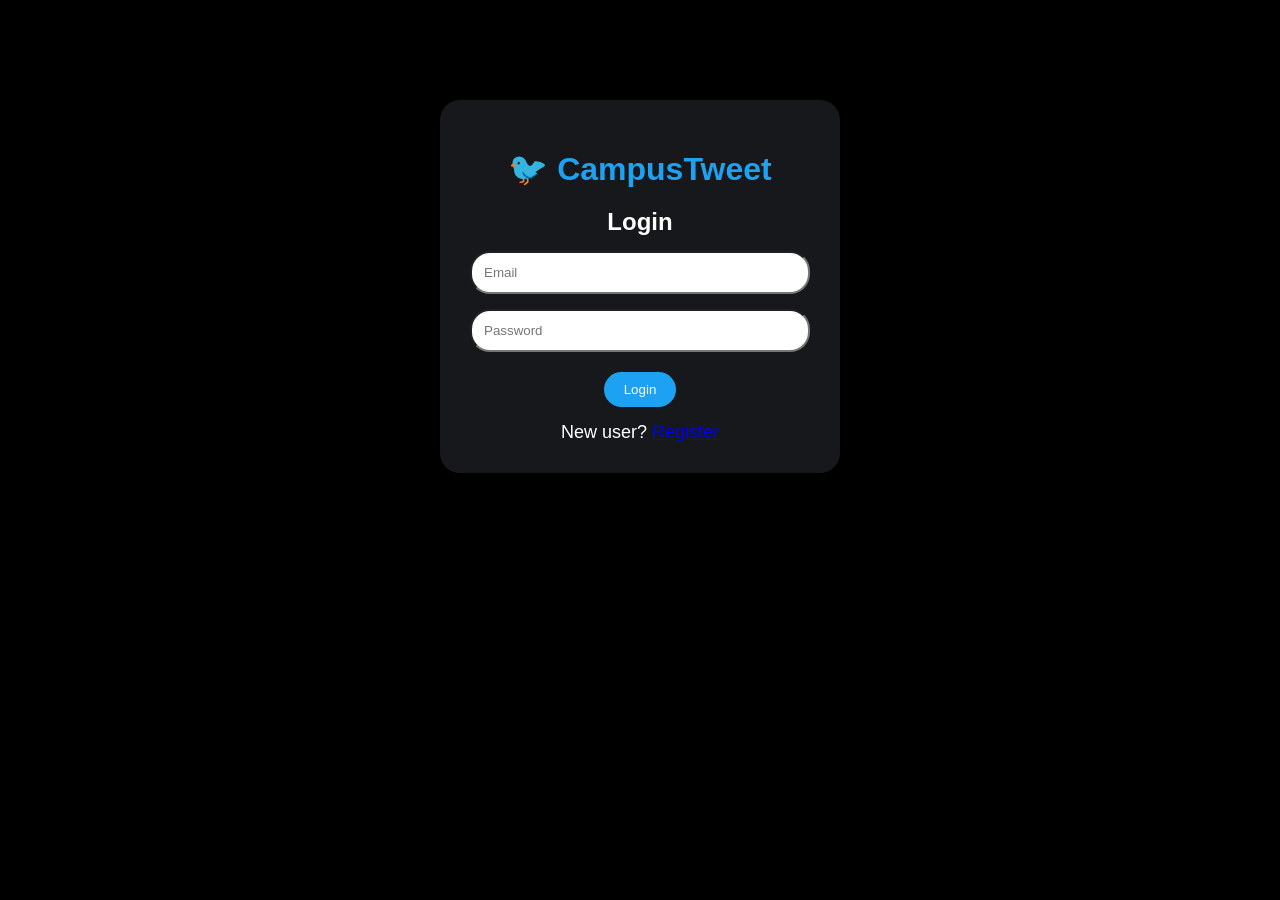
==== frontend/login.html @ b44b9b46 "Add files via upload" ====
<!DOCTYPE html>

<html>

<head>

<title>CampusTweet Login</title>

<link rel="stylesheet" href="style.css">

</head>


<body>


<div class="loginBox">


<h1>🐦 CampusTweet</h1>

<h2>Login</h2>


<input 
id="email"
placeholder="Email">


<input 
id="password"
type="password"
placeholder="Password">


<button onclick="login()">

Login

</button>


<p>

New user?

<a href="register.html">
Register
</a>

</p>


</div>



<script>


function login(){


let user={

email:
document.getElementById("email").value,


password:
document.getElementById("password").value

};



fetch(
"http://localhost:8081/api/users/login",

{

method:"POST",

headers:{
"Content-Type":"application/json"
},

body:
JSON.stringify(user)

}

)


.then(res=>res.text())


.then(data=>{


if(data==="Login Success"){


localStorage.setItem(
"user",
user.email
);


window.location="index.html";


}

else{

alert("Wrong login");

}


});


}


</script>


</body>


</html>
---- frontend/style.css ----
*{

margin:0;
padding:0;
box-sizing:border-box;
font-family:'Segoe UI',Arial;

}


body{

background:#000;
color:white;

}


h1{

color:#1DA1F2;
text-align:center;
margin:20px;

}



.box{

width:600px;

margin:auto;

background:#16181c;

padding:20px;

border-radius:20px;

}



textarea{

width:100%;

height:100px;

background:#000;

color:white;

border:1px solid #333;

border-radius:15px;

padding:15px;

font-size:18px;

outline:none;

}



button{


background:#1DA1F2;

color:white;

border:none;

padding:10px 20px;

border-radius:30px;

cursor:pointer;

margin:5px;


}



button:hover{

opacity:.8;

}




.card{


width:600px;

margin:20px auto;

background:#16181c;

padding:20px;

border-radius:20px;

border:1px solid #333;


}



.user{

display:flex;

gap:15px;

}



.avatar{

height:50px;

width:50px;

border-radius:50%;

background:#1DA1F2;

display:flex;

align-items:center;

justify-content:center;

font-size:25px;


}



h3 span{

color:gray;

font-size:14px;

}



p{

margin-top:10px;

font-size:18px;

}



.actions{

margin-top:20px;

display:flex;

justify-content:space-around;

}




.loginBox{


width:400px;

margin:100px auto;

background:#16181c;

padding:30px;

border-radius:20px;

text-align:center;

}



.loginBox input{

display:block;

width:100%;

padding:12px;

margin:15px 0;

border-radius:20px;


}
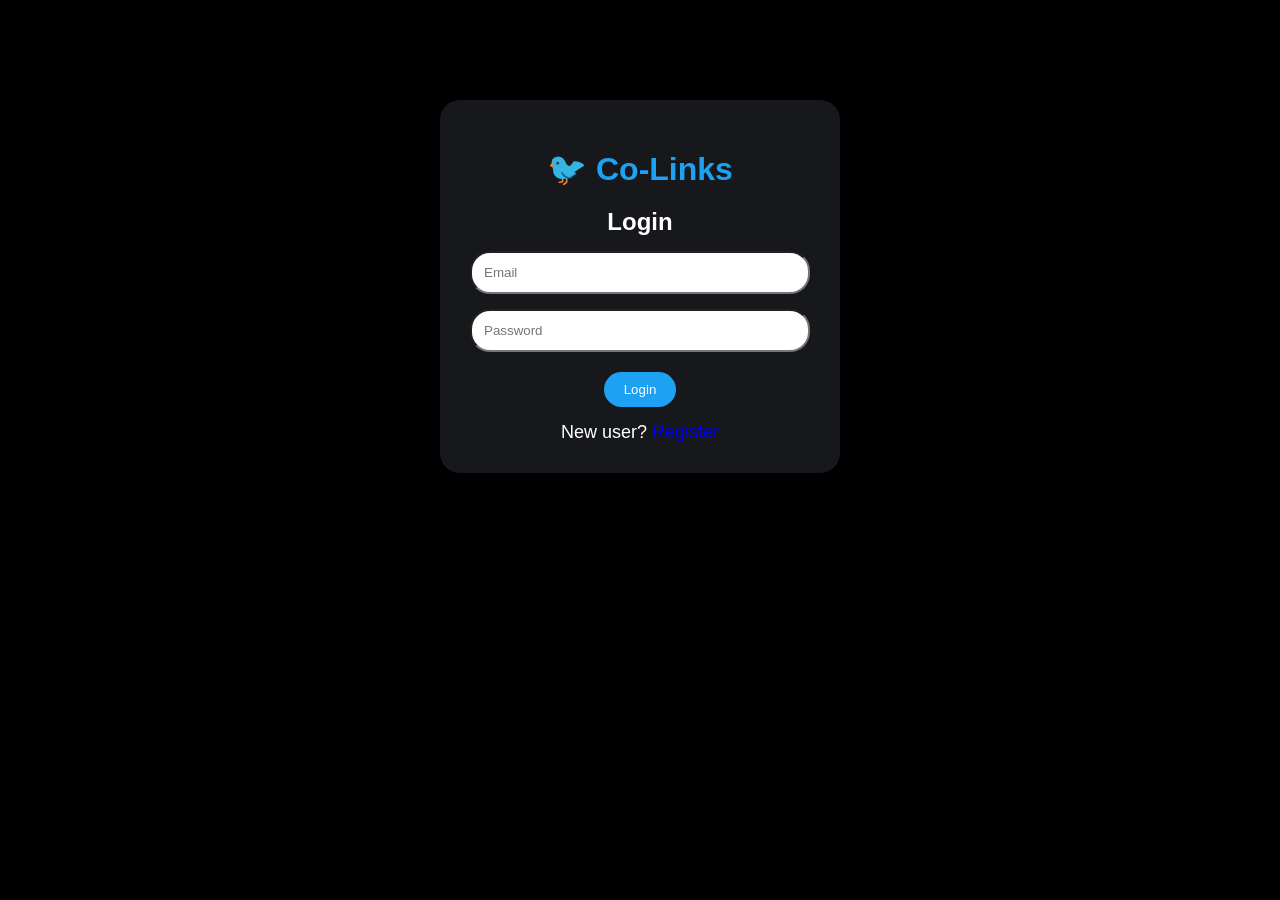
==== commit d095b056: "Add files via upload" ====
--- a/frontend/login.html
+++ b/frontend/login.html
@@ -4,7 +4,7 @@
 
 <head>
 
-<title>CampusTweet Login</title>
+<title>Co-Links Login</title>
 
 <link rel="stylesheet" href="style.css">
 
@@ -17,7 +17,7 @@
 <div class="loginBox">
 
 
-<h1>🐦 CampusTweet</h1>
+<h1>🐦 Co-Links </h1>
 
 <h2>Login</h2>
 
